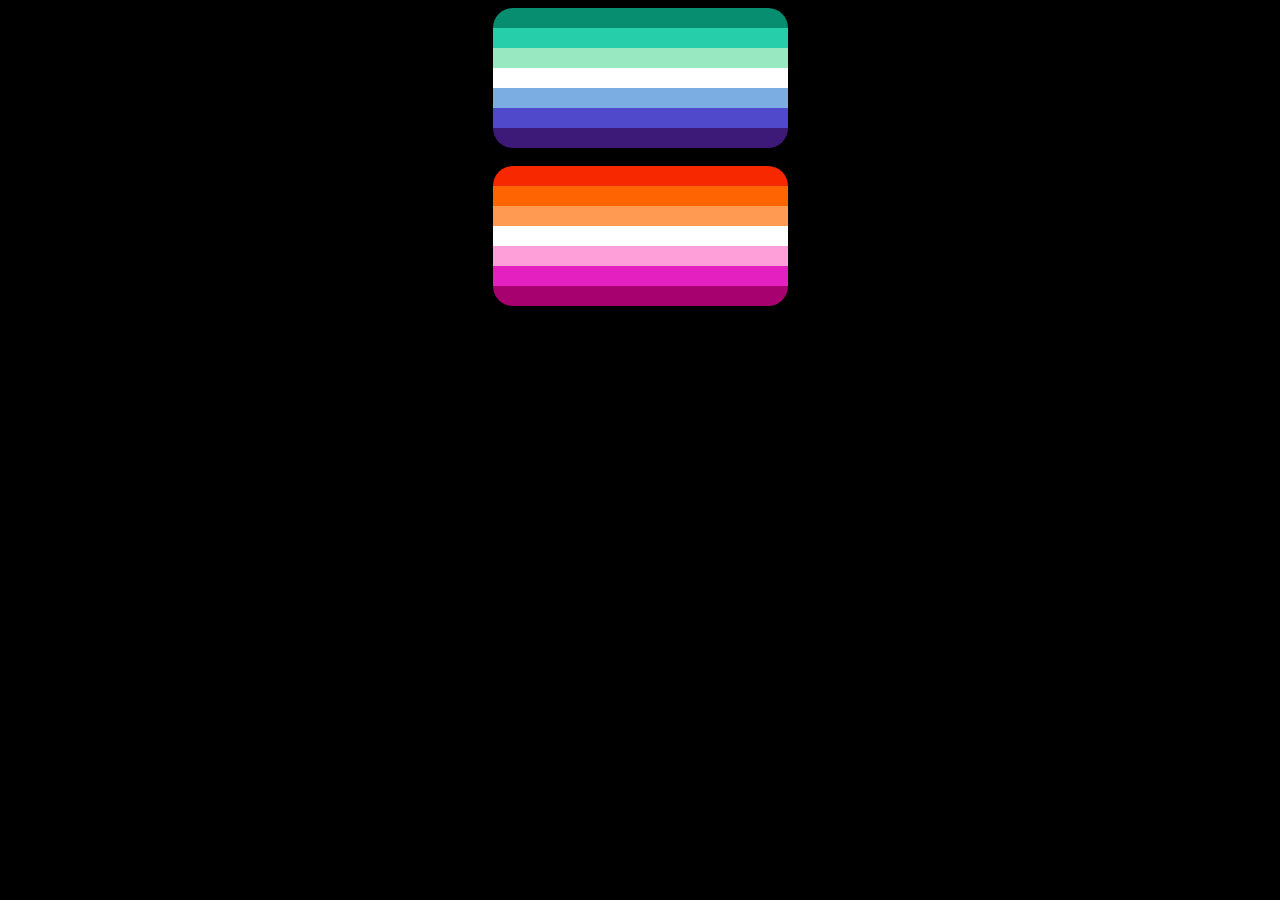
==== pride-flags/index.html @ 1cf37e10 "folder dir rename" ====
<!DOCTYPE html>
<html>
    <head>
        <meta charset="utf-8">
        <link rel="stylesheet" href="style.css">
    </head>
    
    <body>
        <center>
            <!--GAY FLAG (ID- ONE)-->
            <div class="flag_one">
                <div class="one_one"></div>
                <div class="one_two"></div>
                <div class="one_three"></div>
                <div class="one_four"></div>
                <div class="one_five"></div>
                <div class="one_six"></div>
                <div class="one_seven"></div>
            </div>

            <br>

            <!--LESBIAN FLAG (ID- TWO)-->
            <div class="flag_two">
                <div class="two_one"></div>
                <div class="two_two"></div>
                <div class="two_three"></div>
                <div class="two_four"></div>
                <div class="two_five"></div>
                <div class="two_six"></div>
                <div class="two_seven"></div>
            </div>
        </center>    
    </body>
</html>
---- pride-flags/style.css ----
body {
    background-color: black;
}

/*GAY FLAG START*/
.one_one {
    border: none;
    width: 295px;
    height: 20px;
    border-top-left-radius: 50px;
    border-top-right-radius: 50px;
    background-color: #078D70
}
.one_two {
    border: none;
    width: 295px;
    height: 20px;
    background-color: #26CEAA;
}
.one_three {
    border: none;
    width: 295px;
    height: 20px;
    background-color: #98E8C1;
}
.one_four {
    border: none;
    width: 295px;
    height: 20px;
    background-color: #fff;
}
.one_five {
    border: none;
    width: 295px;
    height: 20px;
    background-color: #7BADE2;
}
.one_six {
    border: none;
    width: 295px;
    height: 20px;
    background-color: #5049CC;
}
.one_seven {
    border: none;
    width: 295px;
    height: 20px;
    border-bottom-left-radius: 50px;
    border-bottom-right-radius: 50px;
    background-color: #3D1A78;
}
/*GAY FLAG END*/


/* LESBIAN FLAG START */
.two_one {
    border: none;
    width: 295px;
    height: 20px;
    border-top-left-radius: 50px;
    border-top-right-radius: 50px;
    background-color: #F72700;
}
.two_two {
    border: none;
    width: 295px;
    height: 20px;
    background-color: #FF6402;
}
.two_three {
    border: none;
    width: 295px;
    height: 20px;
    background-color: #FE9A51;
}
.two_four {
    border: none;
    width: 295px;
    height: 20px;
    background-color: #fff;
}
.two_five {
    border: none;
    width: 295px;
    height: 20px;
    background-color: #FF9FD9;
}
.two_six {
    border: none;
    width: 295px;
    height: 20px;
    background-color: #E520C0;
}
.two_seven {
    border: none;
    width: 295px;
    height: 20px;
    border-bottom-left-radius: 50px;
    border-bottom-right-radius: 50px;
    background-color: #A7016F;
}
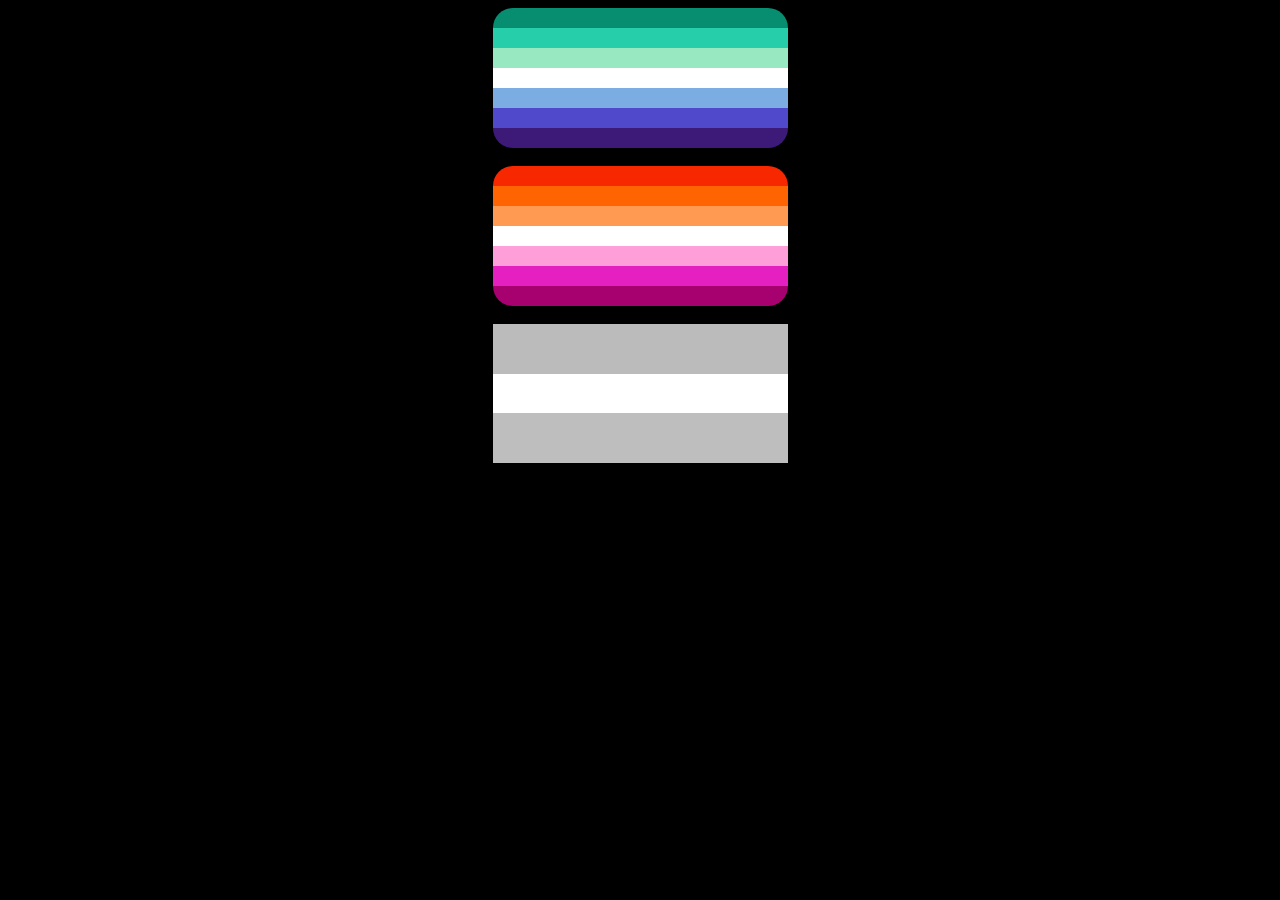
==== commit 9adbcdf6: "BI FLAG (NEEDS COLOR AND RADIUS)" ====
--- a/pride-flags/index.html
+++ b/pride-flags/index.html
@@ -30,6 +30,15 @@
                 <div class="two_six"></div>
                 <div class="two_seven"></div>
             </div>
+
+            <br>
+
+            <!--BISEXUAL FLAG (ID- THREE)-->
+            <div class="flag_three">
+                <div class="three_one"></div>
+                <div class="three_two"></div>
+                <div class="three_three"></div>
+            </div>
         </center>    
     </body>
 </html>--- a/pride-flags/style.css
+++ b/pride-flags/style.css
@@ -98,4 +98,30 @@
     border-bottom-left-radius: 50px;
     border-bottom-right-radius: 50px;
     background-color: #A7016F;
-}+}
+/* LESBIAN FLAG END */
+
+
+/* BI FLAG START */
+.flag_three {
+    height: 140;
+}
+
+.three_one {
+    border: none;
+    width: 295px;
+    height: 50px;
+    background-color: rgb(187, 187, 187);
+}
+.three_two {
+    border: none;
+    width: 295px;
+    height: 39px;
+    background-color: #fff;
+}
+.three_three {
+    border: none;
+    width: 295px;
+    height: 50px;
+    background-color: rgb(190, 190, 190);
+}
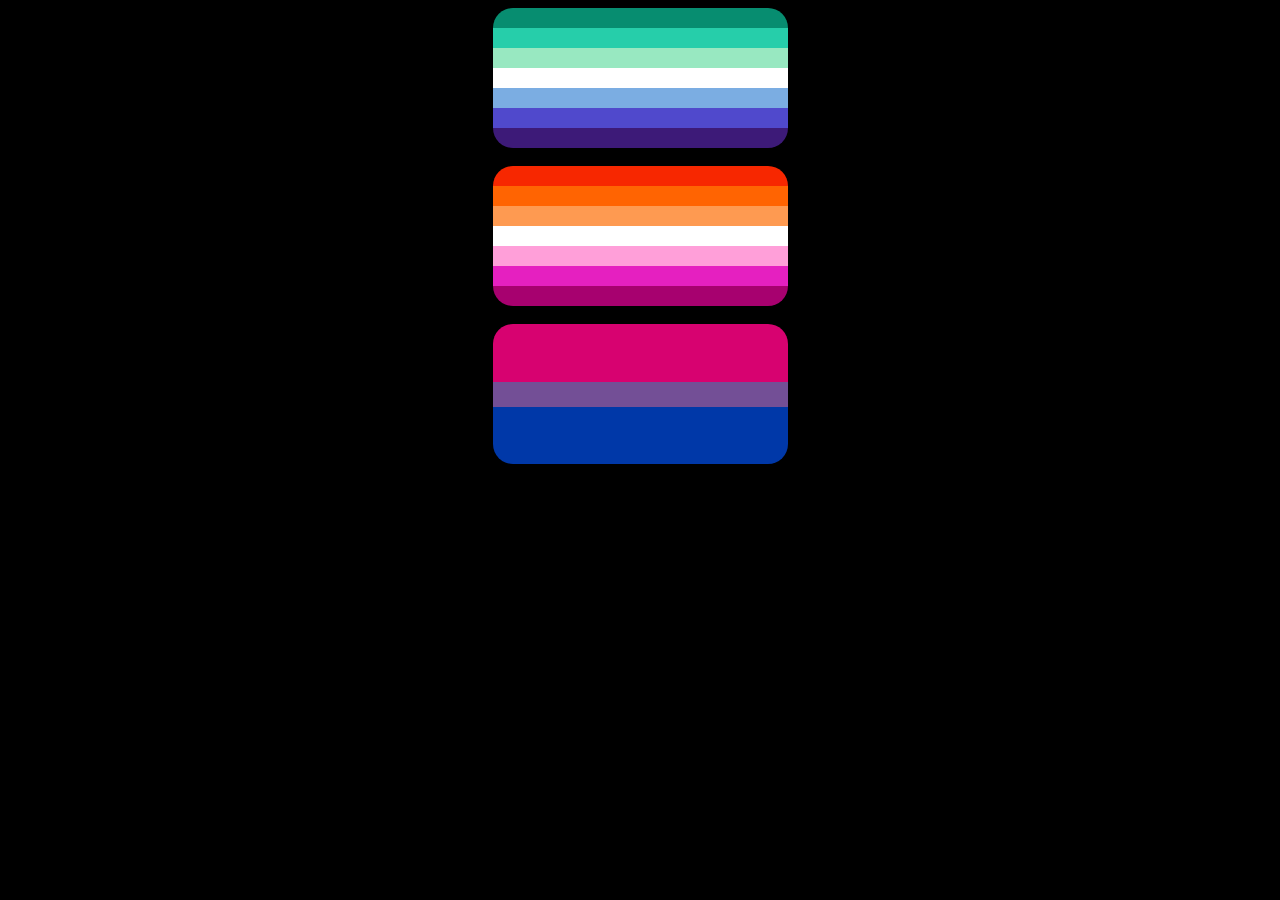
==== commit 5c7adfef: "bisex flag" ====
--- a/pride-flags/index.html
+++ b/pride-flags/index.html
@@ -35,9 +35,11 @@
 
             <!--BISEXUAL FLAG (ID- THREE)-->
             <div class="flag_three">
+                <div class="three_one_one"></div>
                 <div class="three_one"></div>
                 <div class="three_two"></div>
                 <div class="three_three"></div>
+                <div class="three_three_one"></div>
             </div>
         </center>    
     </body>
--- a/pride-flags/style.css
+++ b/pride-flags/style.css
@@ -103,25 +103,38 @@
 
 
 /* BI FLAG START */
-.flag_three {
-    height: 140;
+.three_one_one {
+    border: none;
+    width: 295px;
+    height: 20px;
+    border-top-left-radius: 50px;
+    border-top-right-radius: 50px;
+    background-color: #D70270;
 }
-
 .three_one {
     border: none;
     width: 295px;
-    height: 50px;
-    background-color: rgb(187, 187, 187);
+    height: 37.5px;
+    background-color: #D70270;
 }
 .three_two {
     border: none;
     width: 295px;
-    height: 39px;
-    background-color: #fff;
+    height: 25px;
+    background-color: #734F96;
 }
 .three_three {
     border: none;
     width: 295px;
-    height: 50px;
-    background-color: rgb(190, 190, 190);
+    height: 37.5px;
+    background-color: #0038A8;
 }
+.three_three_one {
+    border: none;
+    width: 295px;
+    height: 20px;
+    border-bottom-left-radius: 50px;
+    border-bottom-right-radius: 50px;
+    background-color: #0038A8;
+}
+/*BI FLAG END*/
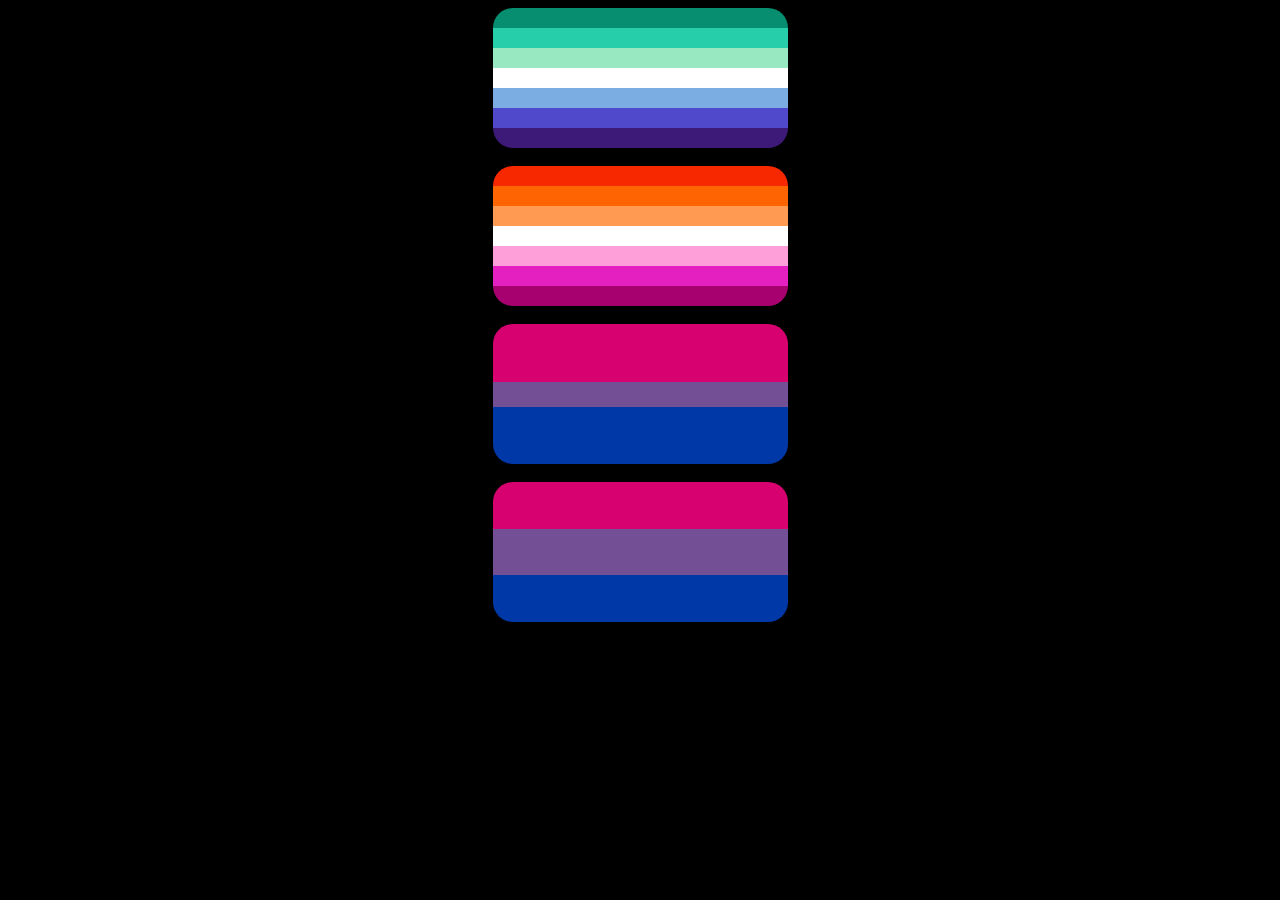
==== commit d5458259: "(not finished) pan flag shape" ====
--- a/pride-flags/index.html
+++ b/pride-flags/index.html
@@ -41,6 +41,17 @@
                 <div class="three_three"></div>
                 <div class="three_three_one"></div>
             </div>
+
+            <br>
+
+            <!--PANSEXUAL FLAG (ID- FOUR)-->
+            <div class="flag_four">
+                <div class="four_one_one"></div>
+                <div class="four_one"></div>
+                <div class="four_two"></div>
+                <div class="four_three"></div>
+                <div class="four_three_one"></div>
+            </div>
         </center>    
     </body>
 </html>--- a/pride-flags/style.css
+++ b/pride-flags/style.css
@@ -138,3 +138,40 @@
     background-color: #0038A8;
 }
 /*BI FLAG END*/
+
+
+/*PAN FLAG START*/
+.four_one_one {
+    border: none;
+    width: 295px;
+    height: 20px;
+    border-top-left-radius: 50px;
+    border-top-right-radius: 50px;
+    background-color: #D70270;
+}
+.four_one {
+    border: none;
+    width: 295px;
+    height: 26.66px;
+    background-color: #D70270;
+}
+.four_two {
+    border: none;
+    width: 295px;
+    height: 46.66px;
+    background-color: #734F96;
+}
+.four_three {
+    border: none;
+    width: 295px;
+    height: 26.66px;
+    background-color: #0038A8;
+}
+.four_three_one {
+    border: none;
+    width: 295px;
+    height: 20px;
+    border-bottom-left-radius: 50px;
+    border-bottom-right-radius: 50px;
+    background-color: #0038A8;
+}
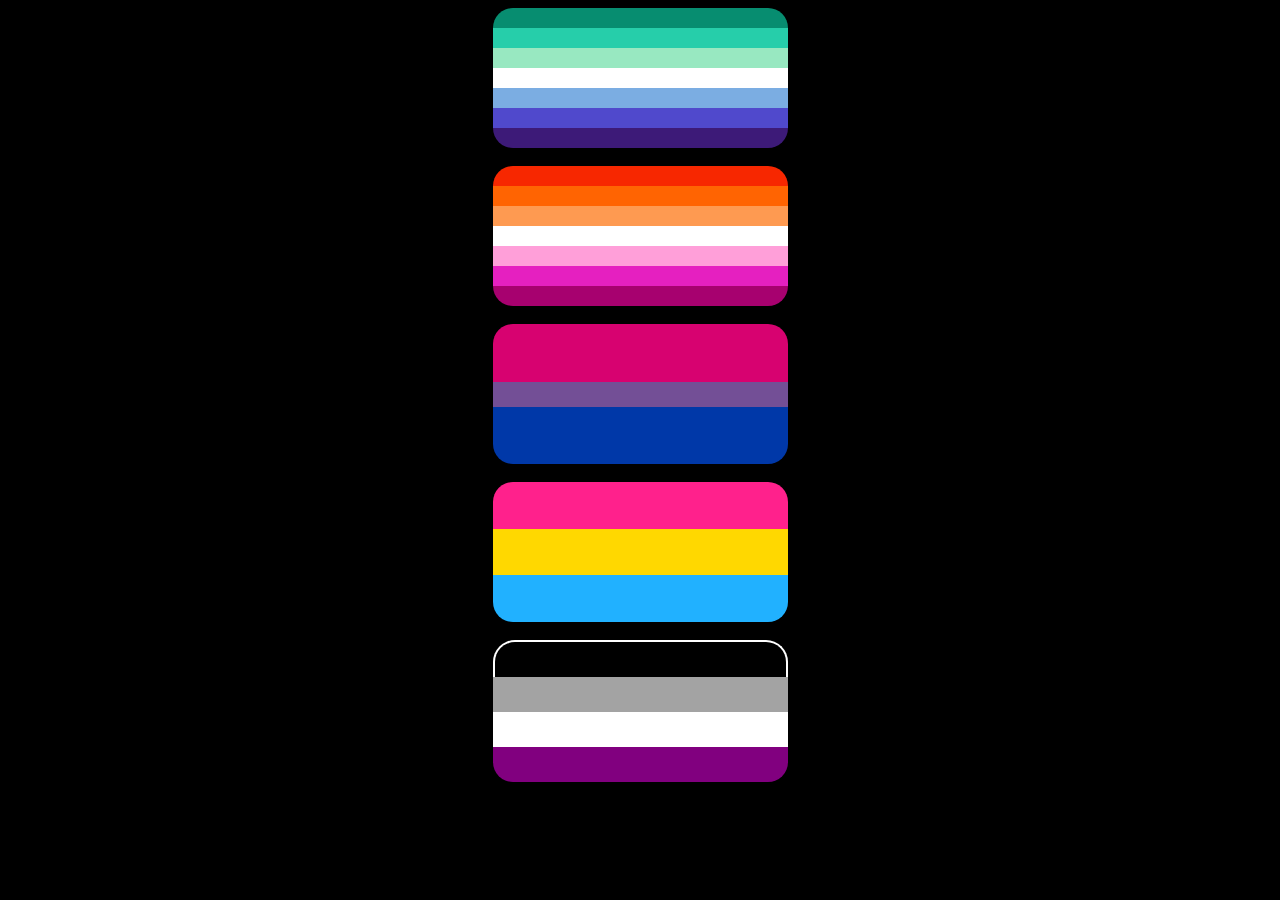
==== commit d4f0bcf7: "asexual flag" ====
--- a/pride-flags/index.html
+++ b/pride-flags/index.html
@@ -52,6 +52,17 @@
                 <div class="four_three"></div>
                 <div class="four_three_one"></div>
             </div>
+
+            <br>
+
+            <div class="flag_five">
+                <div class="five_one_one"></div>
+                <div class="five_one"></div>
+                <div class="five_two"></div>
+                <div class="five_three"></div>
+                <div class="five_four"></div>
+                <div class="five_four_one"></div>
+            </div>
         </center>    
     </body>
 </html>--- a/pride-flags/style.css
+++ b/pride-flags/style.css
@@ -147,25 +147,25 @@
     height: 20px;
     border-top-left-radius: 50px;
     border-top-right-radius: 50px;
-    background-color: #D70270;
+    background-color: #FF218C;
 }
 .four_one {
     border: none;
     width: 295px;
     height: 26.66px;
-    background-color: #D70270;
+    background-color: #FF218C;
 }
 .four_two {
     border: none;
     width: 295px;
     height: 46.66px;
-    background-color: #734F96;
+    background-color: #FFD800;
 }
 .four_three {
     border: none;
     width: 295px;
     height: 26.66px;
-    background-color: #0038A8;
+    background-color: #21B1FF;
 }
 .four_three_one {
     border: none;
@@ -173,5 +173,48 @@
     height: 20px;
     border-bottom-left-radius: 50px;
     border-bottom-right-radius: 50px;
-    background-color: #0038A8;
-}
+    background-color: #21B1FF;
+}
+/*PAN FLAG END*/
+
+
+/*ASEXUAL FLAG START*/
+.five_one_one {
+    width: 291px;
+    height: 20px;
+    background-color: #000;
+    border-top-left-radius: 50px;
+    border-top-right-radius: 50px;
+    border: 2px solid #fff;
+    border-bottom-style: none;
+}
+.five_one {
+    width: 291px;
+    height: 15px;
+    background-color: #000;
+    border: 2px solid #fff;
+    border-bottom-style: none;
+    border-top-style: none;
+}
+.five_two {
+    width: 295px;
+    height: 35px;
+    background-color: #A3A3A3;
+}
+.five_three {
+    width: 295px;
+    height: 35px;
+    background-color: #fff;
+}
+.five_four {
+    width: 295px;
+    height: 15px;
+    background-color: #81007F;
+}
+.five_four_one {
+    width: 295px;
+    height: 20px;
+    background-color: #81007F;
+    border-bottom-left-radius: 50px;
+    border-bottom-right-radius: 50px;
+}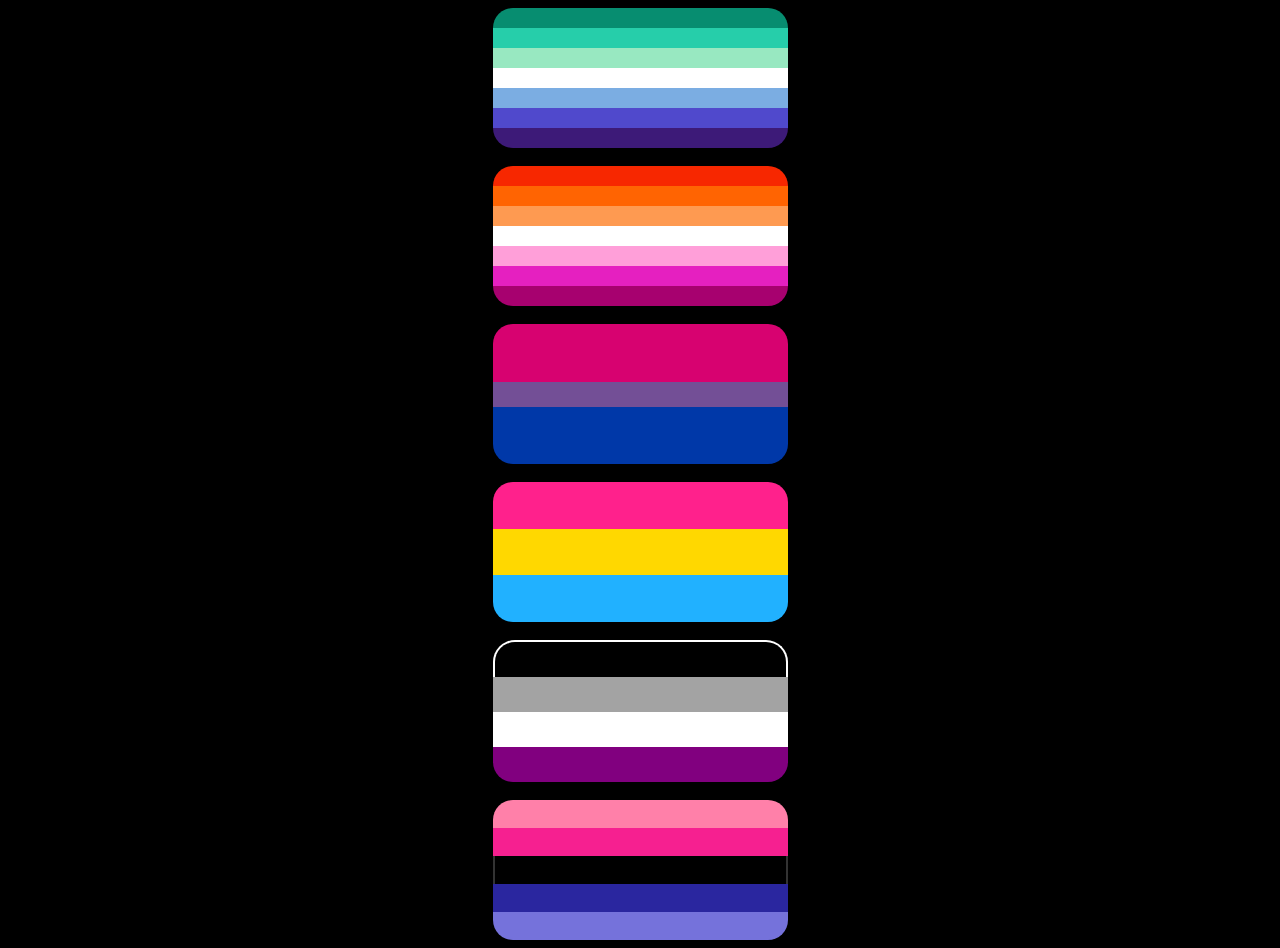
==== commit e1ed0379: "omnisexual" ====
--- a/pride-flags/index.html
+++ b/pride-flags/index.html
@@ -55,6 +55,7 @@
 
             <br>
 
+            <!--ASEXUAL FLAG-->
             <div class="flag_five">
                 <div class="five_one_one"></div>
                 <div class="five_one"></div>
@@ -63,6 +64,19 @@
                 <div class="five_four"></div>
                 <div class="five_four_one"></div>
             </div>
+
+            <br>
+
+            <!--OMNISEXUAL FLAG-->
+            <div class="flag_six">
+                <div class="six_one_one"></div>
+                <div class="six_one"></div>
+                <div class="six_two"></div>
+                <div class="six_three"></div>
+                <div class="six_four"></div>
+                <div class="six_five"></div>
+                <div class="six_five_one"></div>
+            </div>
         </center>    
     </body>
 </html>--- a/pride-flags/style.css
+++ b/pride-flags/style.css
@@ -217,4 +217,59 @@
     background-color: #81007F;
     border-bottom-left-radius: 50px;
     border-bottom-right-radius: 50px;
+}
+/*ASEXUAL FLAG END*/
+
+
+/*OMNISEXUAL FLAG START*/
+.six_one_one {
+    border: none;
+    width: 295px;
+    height: 20px;
+    border-top-left-radius: 50px;
+    border-top-right-radius: 50px;
+    background-color: #FF80A9;
+}
+.six_one {
+    border: none;
+    width: 295px;
+    height: 8px;
+    background-color: #FF80A9;
+}
+.six_two {
+    border: none;
+    width: 295px;
+    height: 28px;
+    background-color: #F62090;
+}
+.six_three {
+    border: none;
+    width: 291px;
+    height: 28px;
+    border-width: 0px;
+    border-style: solid;
+    border-left-width: 2px;
+    border-right-width: 2px;
+    border-color: rgb(51, 51, 51);
+    background-color: #000;
+}
+.six_four {
+    border: none;
+    width: 295px;
+    height: 28px;
+    background-color: #2A269F;
+}
+.six_five {
+    border: none;
+    width: 295px;
+    height: 8px;
+    background-color: #7572DB;
+}
+.six_five_one {
+    border: none;
+    width: 295px;
+    height: 20px;
+    border-bottom-left-radius: 50px;
+    border-bottom-right-radius: 50px;
+    background-color: #7572DB;
 }